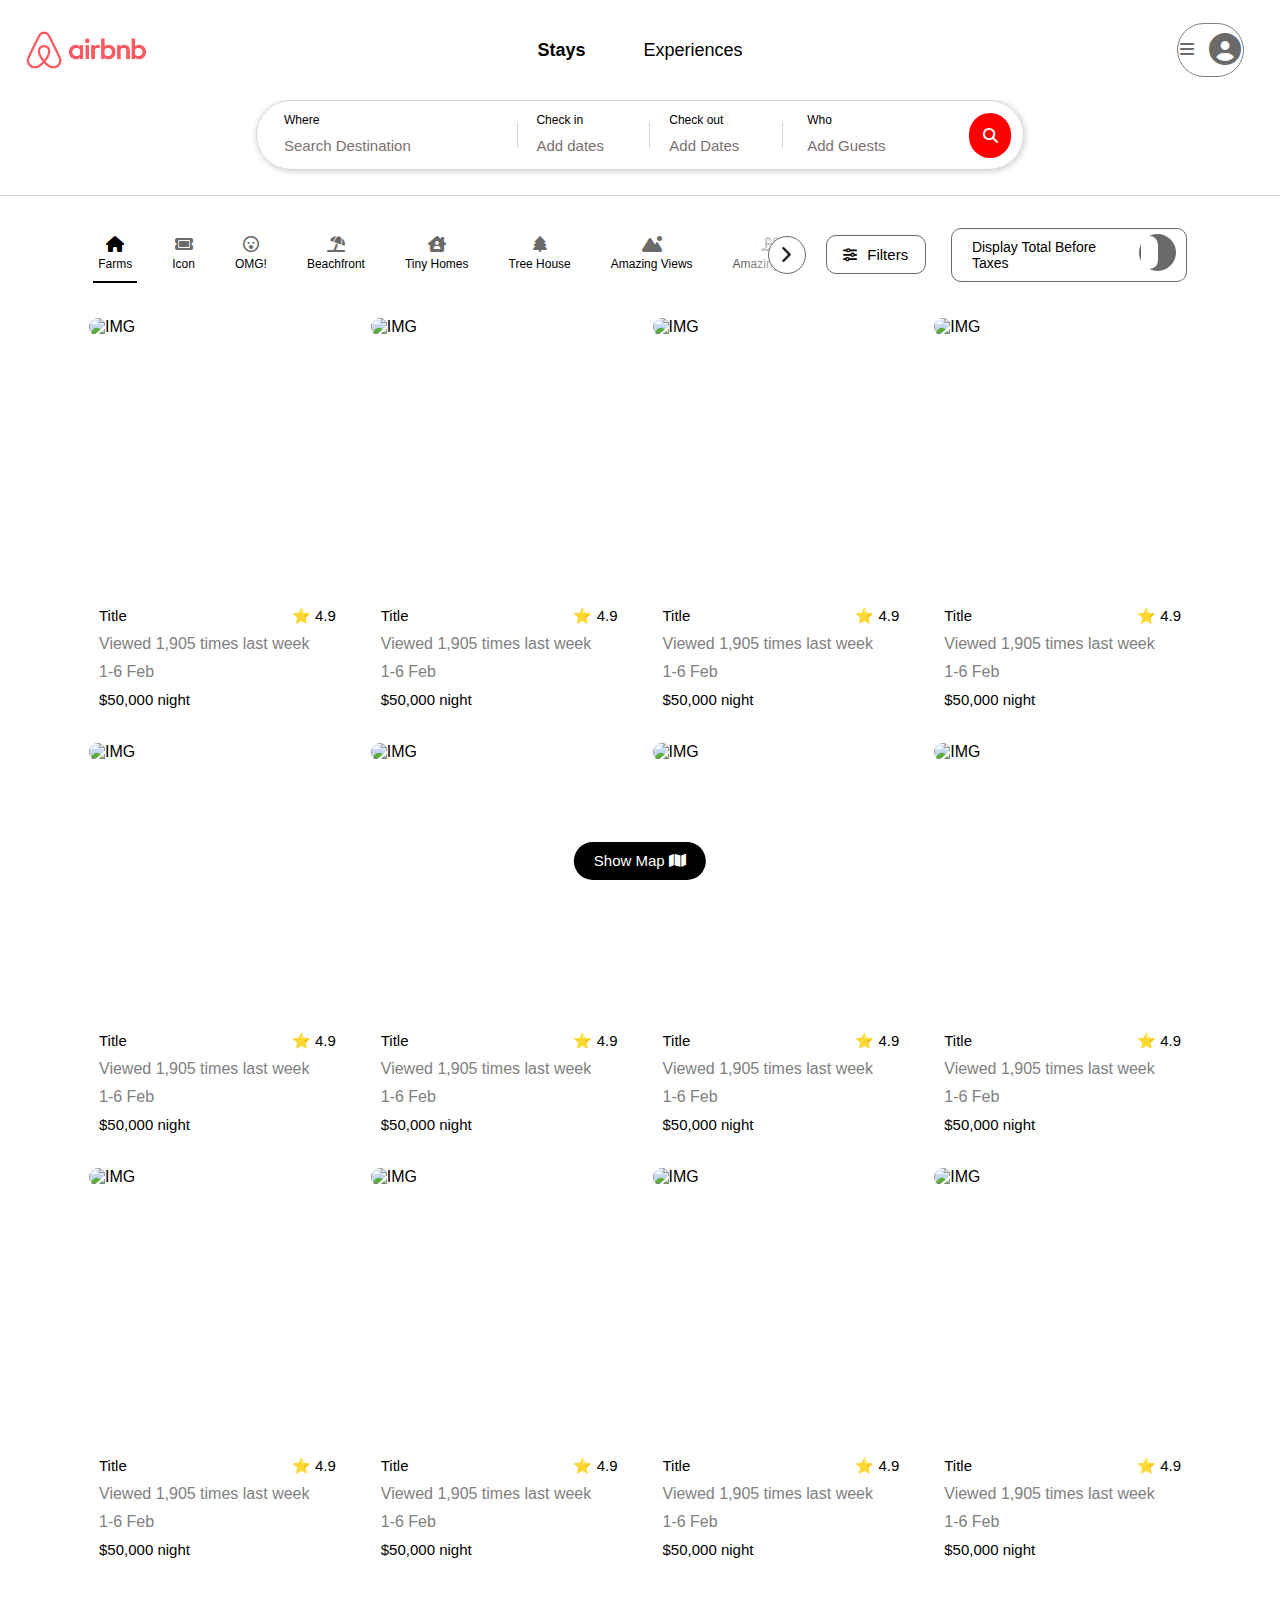
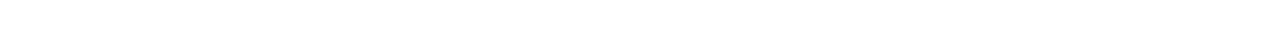
==== index.html @ 6e03f172 "Initial Command" ====
<!DOCTYPE html>
<html lang="en">

<head>
    <meta charset="UTF-8">
    <meta name="viewport" content="width=device-width, initial-scale=1.0">
    <title>Airbnb | Holiday, Rentals, Cabin, Beach, Houses & More</title>
    <link rel="stylesheet" href="./style.css">
    <link rel="stylesheet" href="https://cdnjs.cloudflare.com/ajax/libs/font-awesome/6.7.2/css/all.min.css"
        integrity="sha512-Evv84Mr4kqVGRNSgIGL/F/aIDqQb7xQ2vcrdIwxfjThSH8CSR7PBEakCr51Ck+w+/U6swU2Im1vVX0SVk9ABhg=="
        crossorigin="anonymous" referrerpolicy="no-referrer" />
    <link rel="icon" href="./airbnb-icon-1024x1024-pg2bnyz7.png" type="image/x-icon">
</head>

<body>
    <div class="show-map-btn">

        <span>Show Map</span>
        <i class="fa-solid fa-map"></i>
    </div>

    <header class="display-header">
        <div class="logo-container">
            <img src="./Logo.png" alt="">
        </div>
        <div class="nav-buttons">
            <button type="button" active>Stays</button>
            <button type="button">Experiences</button>
        </div>
        <div class="right-section">
            <div class="right-links">
                <span>Airbnb your home</span>
                <span><i class="fa-solid fa-globe"></i></span>
            </div>
            <div class="user-container">
                <div class="nested-user-container">
                    <span class="menu"><i class="fa-solid fa-bars"></i></span>
                    <span class="profile"><i class="fa-solid fa-circle-user"></i></span>
                </div>
            </div>
        </div>

    </header>

    <!-- ON SCROLL HEADER -->
    <header class="on-scroll-header">
        <div class="logo-container">
            <img src="./Logo.png" alt="">
        </div>
        <div class="nav-buttons">
            <div class="searchbox navbar-searchbox">
                <div class="search-containers navbar-search-containers destination">
                    <label for="">Any Where</label>
                </div>
                <div class="borders"></div>
                <div class="search-containers navbar-search-containers check-in-dates">
                    <label for="">Any Week</label>
                </div>
                <div class="borders"></div>
                <div class="search-containers  guests navbar-guests">
                    <div class="guest-container navbar-search-containers">
                        <label for="">Add Guests</label>
                    </div>
                    <div class="search-btn navbar-search-btn">
                        <button type="button navbar-btn">
                            <i class="fa-solid fa-magnifying-glass"></i>
                        </button>
                    </div>
                </div>
            </div>
        </div>
        <div class="right-section">
            <div class="right-links">
                <span>Airbnb your home</span>
                <span><i class="fa-solid fa-globe"></i></span>
            </div>
            <div class="user-container">
                <div class="nested-user-container">
                    <span class="menu"><i class="fa-solid fa-bars"></i></span>
                    <span class="profile"><i class="fa-solid fa-circle-user"></i></span>
                </div>
            </div>
        </div>
    </header>



    <div class="searchbox">
        <div class="search-containers destination">
            <label for="">Where</label>
            <span>Search Destination</span>
        </div>
        <div class="borders"></div>
        <div class="search-containers check-in-dates">
            <label for="">Check in</label>
            <span>Add dates</span>
        </div>
        <div class="borders"></div>
        <div class="search-containers check-out-dates">
            <label for="">Check out</label>
            <span>Add Dates</span>
        </div>
        <div class="borders"></div>
        <div class="search-containers guests">
            <div class="guest-container">
                <label for="">Who</label>
                <span>Add Guests</span>
            </div>
            <div class="search-btn">
                <button type="button">
                    <i class="fa-solid fa-magnifying-glass"></i>
                </button>
            </div>
        </div>
    </div>

    <div class="H-borders"></div>


    <div class="search-items">
        <div class="nav-view">
            <div class="navigation">
                <div class="nav-items" active>
                    <i class="fa-solid fa-house"></i>
                    <span>Farms</span>
                </div>

                <div class="nav-items">
                    <i class="fa-solid fa-ticket"></i>
                    <span>Icon</span>
                </div>

                <div class="nav-items">
                    <i class="fa-regular fa-face-surprise"></i>
                    <span>OMG!</span>
                </div>

                <div class="nav-items">
                    <i class="fa-solid fa-umbrella-beach"></i>
                    <span>Beachfront</span>
                </div>

                <div class="nav-items">
                    <i class="fa-solid fa-house-chimney-user"></i>
                    <span>Tiny Homes</span>
                </div>

                <div class="nav-items">
                    <i class="fa-solid fa-tree"></i>
                    <span>Tree House</span>
                </div>

                <div class="nav-items">
                    <i class="fa-solid fa-mountain-sun"></i>
                    <span>Amazing Views</span>
                </div>

                <div class="nav-items">
                    <i class="fa-solid fa-water-ladder"></i>
                    <span>Amazing Pool</span>
                </div>

                <div class="nav-items">
                    <i class="fa-solid fa-water"></i>
                    <span>Lakefront</span>
                </div>

                <div class="nav-items">
                    <i class="fa-brands fa-fort-awesome"></i>
                    <span>Castle</span>
                </div>

                <div class="nav-items">
                    <i class="fa-solid fa-bed"></i>
                    <span>Rooms</span>
                </div>

                <div class="nav-items">
                    <i class="fa-solid fa-martini-glass-empty"></i>
                    <span>Luxe</span>
                </div>

                <div class="nav-items">
                    <i class="fa-solid fa-house-chimney"></i>
                    <span>Cabin</span>
                </div>

                <div class="nav-items">
                    <i class="fa-solid fa-earth-oceania"></i>
                    <span>Island</span>
                </div>

                <div class="nav-items">
                    <i class="fa-solid fa-wheat-awn"></i>
                    <span>Country side</span>
                </div>

                <div class="nav-items">
                    <i class="fa-solid fa-landmark"></i>
                    <span>Historical Homes</span>
                </div>

                <div class="nav-items">
                    <i class="fa-regular fa-building"></i>
                    <span>Design</span>
                </div>

                <div class="nav-items">
                    <i class="fa-solid fa-mug-hot"></i>
                    <span>Bed and Breakfast</span>
                </div>

                <div class="nav-items">
                    <i class="fa-solid fa-dungeon"></i>
                    <span>Earth Homes</span>
                </div>

            </div>
            <div class="right-button">
                <div class="btn-right">
                    <img src="./arrow-point-to-right.png" alt="">
                </div>
            </div>
        </div>



        <div class="filters-box">
            <div class="filters">
                <i class="fa-solid fa-sliders"></i>
                <span style="color: black;">Filters</span>
            </div>
        </div>
        <div class="toggle-before-Taxes-box">
            <div class="toggle-before-Taxes">
                <div class="text">
                    <span style="color: black;">Display Total Before Taxes</span>
                </div>
                <div class="toggler">
                    <div class="toggle">
                        <div class="toggle-circle"></div>
                    </div>
                </div>
            </div>
        </div>
    </div>


    <section>
        <article class="grid-container">
            <div class="grid-items">
                <figure>
                    <img src="https://a0.muscache.com/im/pictures/miso/Hosting-777908525036300828/original/8b0f4942-ab59-4286-9961-d30b5e120345.jpeg?im_w=720&im_format=avif"
                        alt="IMG">
                </figure>
                <aside class="details">
                    <div class="d1">
                        <span>Title</span>
                        <span>⭐ 4.9</span>
                    </div>
                    <p>Viewed 1,905 times last week</p>
                    <p>1-6 Feb</p>
                    <span>$50,000 night </span>
                </aside>
            </div>
            <div class="grid-items">
                <figure>
                    <img src="https://a0.muscache.com/im/pictures/miso/Hosting-605371928419351152/original/c8f48e8b-091d-47ea-85ac-b31bc2604bbb.jpeg?im_w=720&im_format=avif"
                        alt="IMG">
                </figure>
                <aside class="details">
                    <div class="d1">
                        <span>Title</span>
                        <span>⭐ 4.9</span>
                    </div>
                    <p>Viewed 1,905 times last week</p>
                    <p>1-6 Feb</p>
                    <span>$50,000 night </span>
                </aside>
            </div>
            <div class="grid-items">
                <figure>
                    <img src="https://a0.muscache.com/im/pictures/miso/Hosting-1041703012892813453/original/189a363c-bb69-4e87-91de-918146672a65.jpeg?im_w=720&im_format=avif"
                        alt="IMG">
                </figure>
                <aside class="details">
                    <div class="d1">
                        <span>Title</span>
                        <span>⭐ 4.9</span>
                    </div>
                    <p>Viewed 1,905 times last week</p>
                    <p>1-6 Feb</p>
                    <span>$50,000 night </span>
                </aside>
            </div>
            <div class="grid-items">
                <figure>
                    <img src="https://a0.muscache.com/im/pictures/ff2becb9-8bd7-4fc6-b634-20daa1c0088e.jpg?im_w=720&im_format=avif"
                        alt="IMG">
                </figure>
                <aside class="details">
                    <div class="d1">
                        <span>Title</span>
                        <span>⭐ 4.9</span>
                    </div>
                    <p>Viewed 1,905 times last week</p>
                    <p>1-6 Feb</p>
                    <span>$50,000 night </span>
                </aside>
            </div>

            <div class="grid-items">
                <figure>
                    <img src="https://a0.muscache.com/im/pictures/miso/Hosting-902874877805496675/original/363fe94d-1726-464b-84eb-6d6b35c5b2a4.jpeg?im_w=720&im_format=avif"
                        alt="IMG">
                </figure>
                <aside class="details">
                    <div class="d1">
                        <span>Title</span>
                        <span>⭐ 4.9</span>
                    </div>
                    <p>Viewed 1,905 times last week</p>
                    <p>1-6 Feb</p>
                    <span>$50,000 night </span>
                </aside>
            </div>

            <div class="grid-items">
                <figure>
                    <img src="https://a0.muscache.com/im/pictures/miso/Hosting-1100379651515710110/original/92c6f875-b907-4c05-94de-73ece3703bc3.jpeg?im_w=720&im_format=avif"
                        alt="IMG">
                </figure>
                <aside class="details">
                    <div class="d1">
                        <span>Title</span>
                        <span>⭐ 4.9</span>
                    </div>
                    <p>Viewed 1,905 times last week</p>
                    <p>1-6 Feb</p>
                    <span>$50,000 night </span>
                </aside>
            </div>

            <div class="grid-items">
                <figure>
                    <img src="https://a0.muscache.com/im/pictures/miso/Hosting-592536964804693719/original/91fb820b-2afe-41c7-b534-37649d4992a7.jpeg?im_w=720&im_format=avif"
                        alt="IMG">
                </figure>
                <aside class="details">
                    <div class="d1">
                        <span>Title</span>
                        <span>⭐ 4.9</span>
                    </div>
                    <p>Viewed 1,905 times last week</p>
                    <p>1-6 Feb</p>
                    <span>$50,000 night </span>
                </aside>
            </div>

            <div class="grid-items">
                <figure>
                    <img src="https://a0.muscache.com/im/pictures/miso/Hosting-1259817596878344847/original/957e9ad7-4cc0-4076-b080-e99e5d672d98.jpeg?im_w=720&im_format=avif"
                        alt="IMG">
                </figure>
                <aside class="details">
                    <div class="d1">
                        <span>Title</span>
                        <span>⭐ 4.9</span>
                    </div>
                    <p>Viewed 1,905 times last week</p>
                    <p>1-6 Feb</p>
                    <span>$50,000 night </span>
                </aside>
            </div>

            <div class="grid-items">
                <figure>
                    <img src="https://a0.muscache.com/im/pictures/miso/Hosting-874543076124276233/original/41705f79-bfbb-4119-a7e4-912fd86cb552.jpeg?im_w=720&im_format=avif"
                        alt="IMG">
                </figure>
                <aside class="details">
                    <div class="d1">
                        <span>Title</span>
                        <span>⭐ 4.9</span>
                    </div>
                    <p>Viewed 1,905 times last week</p>
                    <p>1-6 Feb</p>
                    <span>$50,000 night </span>
                </aside>
            </div>

            <div class="grid-items">
                <figure>
                    <img src="https://a0.muscache.com/im/pictures/miso/Hosting-1177369678543875104/original/aa86209b-5ca6-4660-8bf7-afb526899370.jpeg?im_w=720&im_format=avif"
                        alt="IMG">
                </figure>
                <aside class="details">
                    <div class="d1">
                        <span>Title</span>
                        <span>⭐ 4.9</span>
                    </div>
                    <p>Viewed 1,905 times last week</p>
                    <p>1-6 Feb</p>
                    <span>$50,000 night </span>
                </aside>
            </div>

            <div class="grid-items">
                <figure>
                    <img src="https://a0.muscache.com/im/pictures/miso/Hosting-1143899547274052615/original/23114ec9-e0af-4230-b804-862a40e4e8b5.jpeg?im_w=720&im_format=avif"
                        alt="IMG">
                </figure>
                <aside class="details">
                    <div class="d1">
                        <span>Title</span>
                        <span>⭐ 4.9</span>
                    </div>
                    <p>Viewed 1,905 times last week</p>
                    <p>1-6 Feb</p>
                    <span>$50,000 night </span>
                </aside>
            </div>

            <div class="grid-items">
                <figure>
                    <img src="https://a0.muscache.com/im/pictures/miso/Hosting-1041076989031399528/original/3980750d-97b4-42a6-848e-6d29ebc32d74.jpeg?im_w=720&im_format=avif"
                        alt="IMG">
                </figure>
                <aside class="details">
                    <div class="d1">
                        <span>Title</span>
                        <span>⭐ 4.9</span>
                    </div>
                    <p>Viewed 1,905 times last week</p>
                    <p>1-6 Feb</p>
                    <span>$50,000 night </span>
                </aside>
            </div>
        </article>
    </section>
</body>

</html>
---- style.css ----
*{
    padding: 0;
    margin: 0;
    box-sizing: border-box;
}

body{
    font-family: Airbnb Cereal VF, Circular, -apple-system, BlinkMacSystemFont, Roboto, Helvetica Neue, sans-serif;
}

.H-borders{
    width: 100%;
    border-bottom:1px solid rgb(217, 212, 212);
    height: 1px;
    margin-top: 25px;
}
.headers{
    width: 100%;
}

header{
    width: 100%;
    /* border: 5px solid red; */
    height: 100px;
    padding: 5px 15px;
    display: flex;
    z-index: 5;
    background: #fff;
}

.display-header{
    position: absolute;
    z-index: 10;

}

.on-scroll-header{
    position: sticky;
    top:0;
    transition: ease-in-out 1s;
    z-index: 2;
}

.logo-container{
    width: 30%;
    padding: 5px;
    height: 100%;
    /* border: 1px solid blue; */
    display: flex;
    justify-content: flex-start;
    align-items: center;
}

.logo-container > img{
    width: 40%;

}

.nav-buttons{
    width: 50%;
    height: 100%;
    /* border: 1px solid blue; */
    display: flex;
    justify-content: center;
    align-items: center;
    gap: 8px;
}

.nav-buttons button{
    font-size: 18px;
    padding: 10px 25px;
    width: fit-content;
    border-radius: 25px;
    border: none;
    background: #fff;
}

.nav-buttons button:hover{
    background-color: #e3dfdf61;
    cursor: pointer;
}

.right-section{
    width: 30%;
    height: 100%;
    /* border: 1px solid blue; */
    display: flex;
    padding: 5px;
}

.right-section span{
    cursor: pointer;
}

.nav-buttons button[active]{
    font-weight: 600;
}

.nav-buttons button[active]:hover{
    background: #fff;
}

.right-links{
    width: 70%;
    /* border: 1px solid black; */
    display: flex;
    justify-content: end;
    align-items: center;
    gap: 15px;
}


.user-container{
    width: 30%;
    cursor: pointer;
    /* border: 1px solid black; */
}

.right-links  span{
    font-weight: 600;
    font-size: 16px;
}

.user-container{
    padding: 2px;
    display: flex;
    justify-content: space-around;
    align-items: center;
}

.nested-user-container{
    border: 1px solid grey;
    height: 70%;
    width: 70%;
    border-radius: 110px;
    display: flex;
    justify-content: center;
    align-items: center;
    gap: 15px;

}

.nested-user-container .menu{
    font-size: 16px;
    color: #6a6a6a;
}

.nested-user-container .profile{
    font-size: 32px;
    color: #6a6a6a;
}

/* HEADER ENDS HERE */


/* SEARCH BOX STARTS HERE */
.searchbox{
    width: 60%;
    border: 1px solid rgb(217, 212, 212);
    margin: 0 auto;
    height: 70px;
    padding: 12px;
    display: flex;
    border-radius: 100px;
    align-items: center;
    box-shadow: 1px 1px 6px rgb(203, 200, 200);
}

.destination{
    width: 35%;
    /* border: 1px solid black; */
    height: 100%;
}

.check-in-dates{
    width: 18%;
    /* border: 1px solid black; */
    height: 100%;
}

.check-out-dates{
    width: 18%;
    /* border: 1px solid black; */
    height: 100%;

}

.navbar-guests{
    display: flex;
    flex-direction: column;
}

.guests{
    width: 29%;
    /* border: 1px solid black; */
    height: 100%;

    margin-left: 20px;

}
.search-containers{
    padding: 0 15px;
    display: flex;
    flex-direction: column;
    justify-content: start;
    gap: 10px;
}

.searchbox label{
    font-weight: 500;
    font-size: 12px;
}

.searchbox span{
    font-size: 15px;
    color: rgb(124, 113, 113);
}
.guests{
    display: flex;
    flex-direction: row;
    height: 100%;
    justify-content: space-between;
    padding: 0;
}

.guest-container{
    width: 80%;
    /* border: 1px solid green; */
    display: flex;
    flex-direction: column;
    gap: 10px;

}
.search-btn{
    width: 45px;
    height: 45px;
    /* border: 1px solid green; */
    display: flex;
    justify-content: center;
    align-items: center;
    background-color: red;
    border-radius: 500px;
}

.search-btn button{
    font-size: 15px;
    background: red;
    border: none;
    color: white;
}

.borders{
    width: 5px;
    border-left: 1px solid rgb(217, 212, 212);
    height: 60%;

}

section{
    width: 100%;
}

.grid-container{
    width: 90%;
    /* border: 1px solid black; */
    margin: 50px auto;
    display: grid;
    grid-template-columns: repeat(4,1fr);
    gap: 25px;
    padding: 25px;
}

.grid-items{
    /* border: 1px solid green; */
    height: 400px;
    gap: 15px;
    display:flex;
    flex-direction:column;
    transition: ease-in-out 0.2s;
}

.grid-items:hover{
    box-shadow: 1px 1px 6px rgba(128, 128, 128, 0.612);
    border-radius: 10px;
    cursor: pointer;
    transform: scale(1.01);
    z-index: 1;
}
.details{
    display: flex;
    flex-direction: column;
    gap: 10px;
    padding: 10px;
}

figure{
    width: 100%;
    height: 70%;
}

figure > img{
    width: 100%;
    /* border: 1px solid red; */
    height: 100%;
    border-radius: 10px;
}
.d1{
    gap: 15px;
    display: flex;
    justify-content: space-between;
}

.details span{
    color: black;
}

.details p{
    color: grey;
}


.navigation{
    display: flex;
    height: max-content;
    width: 100%;
    /* border: 1px solid black; */
    padding: 5px 5px;
    gap: 30px;
    overflow-x: auto;
    scrollbar-width: none;
    word-wrap: none;
    position: relative;
    padding-right: 45px;
}

.nav-items{
    display: flex;
    flex-direction: column;
    gap: 5px;
    align-items: center;
    justify-content: center;
    padding: 10px 5px;
    /* border: 1px solid black; */
    border-bottom: 2px solid white;
    width: max-content;
}

.nav-items > span{
    font-size: 12px;
    color: #6a6a6a;
    width: max-content;
}

.nav-items >i{
    font-size: 15;
    color: #6a6a6a;
}

.nav-items[active]{
    border-bottom: 2px solid black;
}

.nav-items[active]:hover{
    border-bottom: 2px solid black;
}

.nav-items span{
    color: black;
}

.nav-items[active] i{
    color: black;
}

.nav-items:hover{
    border-bottom: 2px solid #6a6a6a;
    cursor: pointer;
    transition: ease-in-out 0.1s;
}

.nav-items:hover i, span{
    color: black;
    transition: ease-in-out 0.2s;
}

.filters-box{
    width: 10%;
    /* border: 1px solid red; */
    padding: 5px;
    display: flex;
    align-items: center;
    justify-content: center;
}

.filters{
    width: 100%;
    height: 70%;
    display: flex;
    align-items: center;
    justify-content: center;
    gap: 10px;
    border: 1px solid #6a6a6a;
    padding: 10px 20px;
    border-radius: 10px;
}

.filters i{
    font-size: 14px;
}

.toggle-before-Taxes-box{
    width: 25%;
    /* border: 1px solid green; */
    display: flex;
    gap: 15px;
    height: 100%;
    padding: 5px;
}
.toggle-before-Taxes{
    border: 1px solid #6a6a6a;
    display: flex;
    align-items: center;
    justify-content: space-around;
    width: 100%;
    border-radius: 10px;
}

.toggle-before-Taxes > .text{
    width: 80%;
    height: 100%;
    display: flex;
    align-items: center;
    justify-content: start;
    padding: 10px 20px;
}

.toggle-before-Taxes > .text > span{
    font-size: 14px;
}

.toggle-before-Taxes > .toggler{
    width: 20%;
    /* border: 1px solid orangered; */
    height: 100%;
    padding: 5px 0;
}

.toggle{
    background-color: #6a6a6a;
    width: 80%;
    height: 90%;
    border-radius: 50px;
    padding:2px;
    display: flex;
    align-items: center;
    justify-content: start;
}

.toggle > .toggle-circle{
    height: 100%;
    width: 50%;
    background-color: #fff;
    border-radius: 100px;
}

.search-items{
    width: 87%;
    /* border: 1px solid blue; */
    display: flex;
    justify-content: space-between;
    margin: 20px auto;
    padding:5px;
    align-items: center;
    margin-bottom: -50px;
    height: max-content;
    gap: 15px;
    position: sticky;
    top: 100px;
    background-color: white;
    z-index: 2;
}

.nav-view{
    width: 65%;
    /* border: 1px solid green;
    background: deeppink; */
    display: flex;
    height: 100%;
    position: relative;
}

.right-button{
    height: 100%;
    /* border: 1px solid blue; */
    width:100px;
    display: flex;
    align-items: center;
    justify-content: end;
    background: linear-gradient(to left, #fff , #ffffff00);
    position: absolute;
    right: 0;
}

.right-button > .btn-right > img{
    width: 15px;
    height: 15px;
}

.btn-right{
    padding: 18px;
    display: flex;
    align-items: center;
    justify-content: center;
    height: 25px;
    width: 25px;
    border-radius: 25px;
    border: 1px solid #6a6a6a;
    background-color: white;
}


.navbar-searchbox{
    display: flex;
    align-items: center;
    justify-content: center;
    padding: 10px;
}

.navbar-search-containers{
    width: max-content;
    display: flex;
    justify-content: center;
    align-items: center;
}

.navbar-search-btn{
    background-color: rgba(0, 255, 255, 0);
}

.navbar-btn{
    width: 25px;
    padding: 0px 0px ;
}

.navbar-search-containers > label{
    font-size: 15px;
}

.show-map-btn{
    background-color: black;
    width: max-content;
    height: max-content;
    padding: 10px 20px;
    position: fixed;
    bottom: 1px;
    left: 50%;
    z-index: 1000;
    margin: 0 auto;
    justify-self: center;
    transform: translate(-50%, -50%);
    border-radius: 45px;

}
.show-map-btn > i,span{
    font-size: 15px;
    color: white;
}
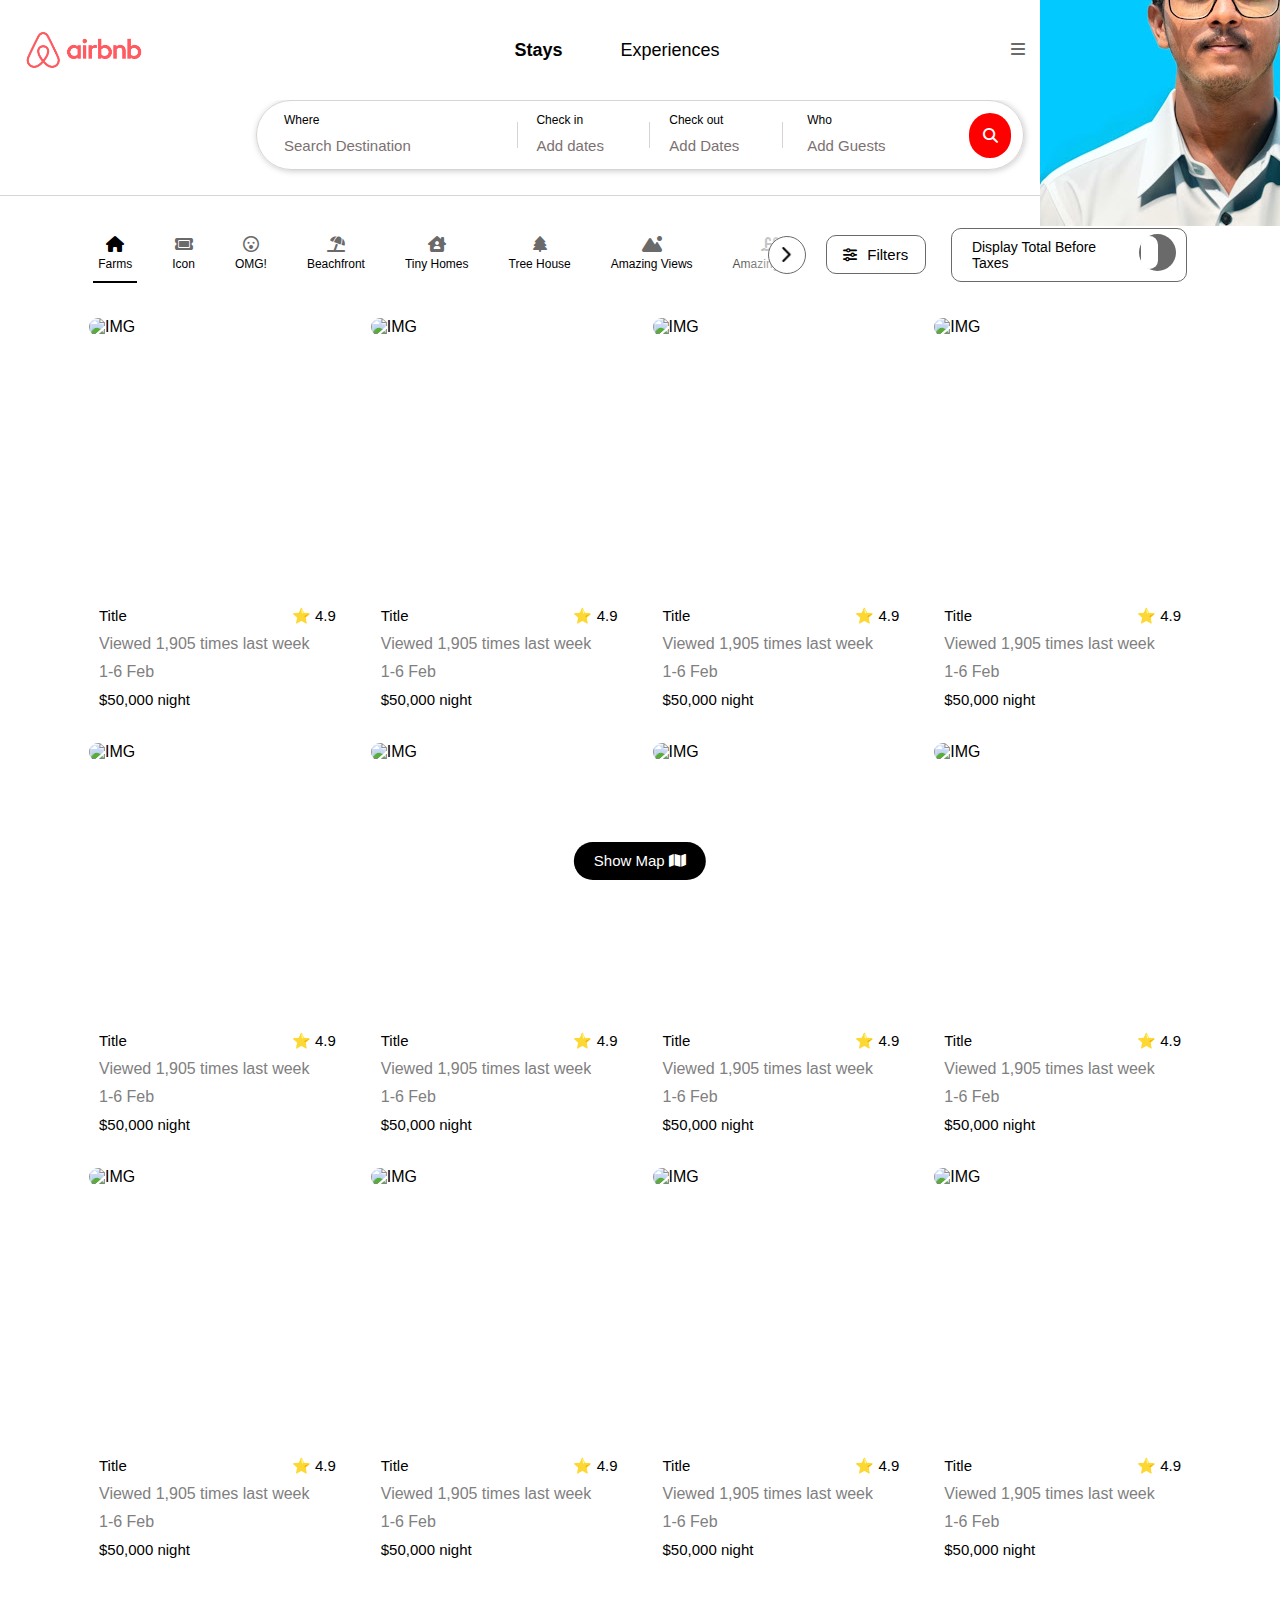
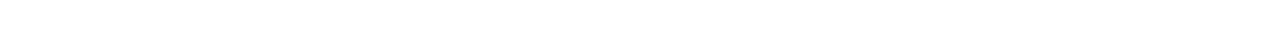
==== commit 06901459: "Added profile image and updated index.html" ====
--- a/index.html
+++ b/index.html
@@ -35,7 +35,7 @@
             <div class="user-container">
                 <div class="nested-user-container">
                     <span class="menu"><i class="fa-solid fa-bars"></i></span>
-                    <span class="profile"><i class="fa-solid fa-circle-user"></i></span>
+                    <span class="profile"><img src="./Profile.jpg" alt=""></span>
                 </div>
             </div>
         </div>
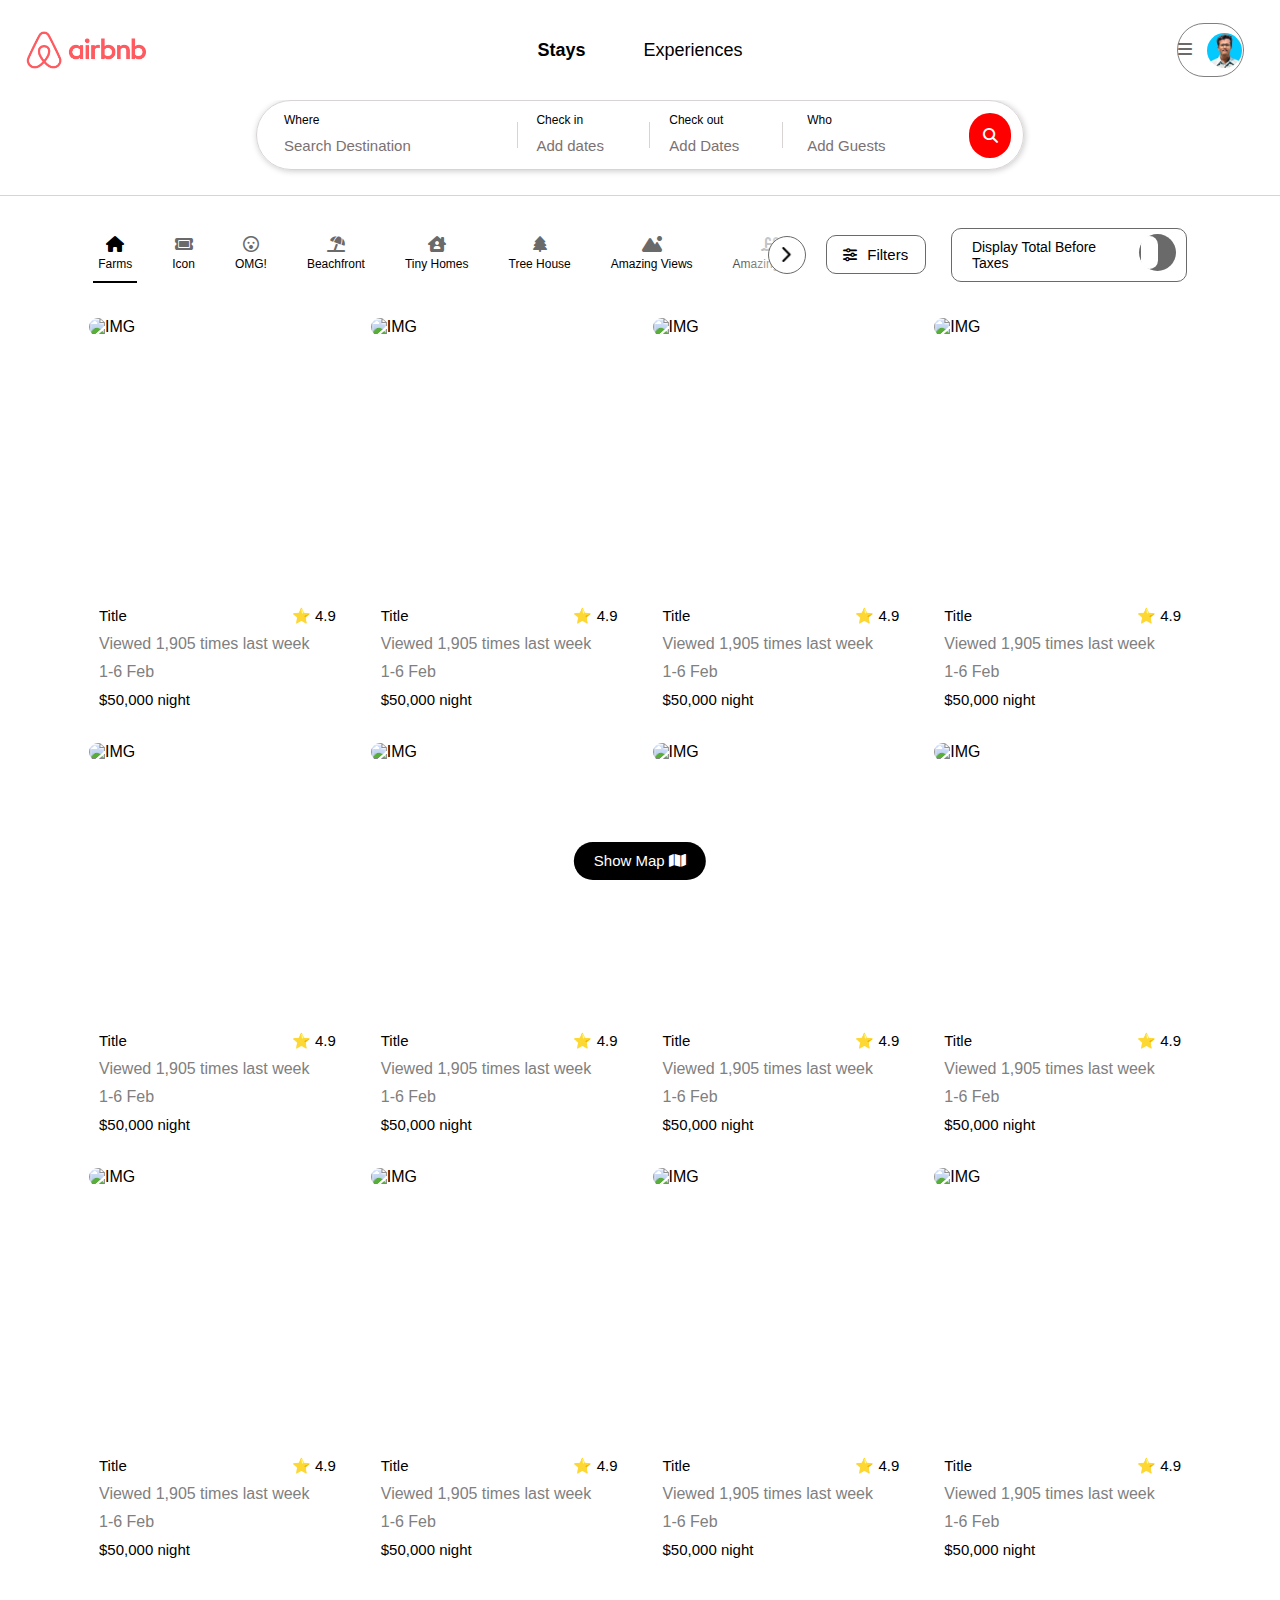
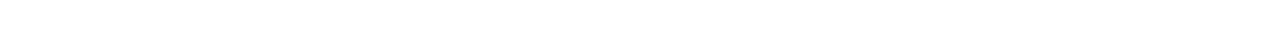
==== commit 64c89483: "Update index.html" ====
--- a/index.html
+++ b/index.html
@@ -35,7 +35,7 @@
             <div class="user-container">
                 <div class="nested-user-container">
                     <span class="menu"><i class="fa-solid fa-bars"></i></span>
-                    <span class="profile"><img src="./Profile.jpg" alt=""></span>
+                    <span class="profile"><img src="./Profile.jpg" alt="" height='25px'></span>
                 </div>
             </div>
         </div>
@@ -440,4 +440,4 @@
     </section>
 </body>
 
-</html>+</html>
--- a/style.css
+++ b/style.css
@@ -146,9 +146,20 @@
 }
 
 .nested-user-container .profile{
-    font-size: 32px;
+    height: 35px;
+    width: 35px;
     color: #6a6a6a;
-}
+    border-radius:25px;
+
+
+}
+
+.profile > img{
+    width: 35px;
+    height: 35px;
+    border-radius: 25px;
+}
+
 
 /* HEADER ENDS HERE */
 
@@ -564,4 +575,4 @@
 .show-map-btn > i,span{
     font-size: 15px;
     color: white;
-}+}
